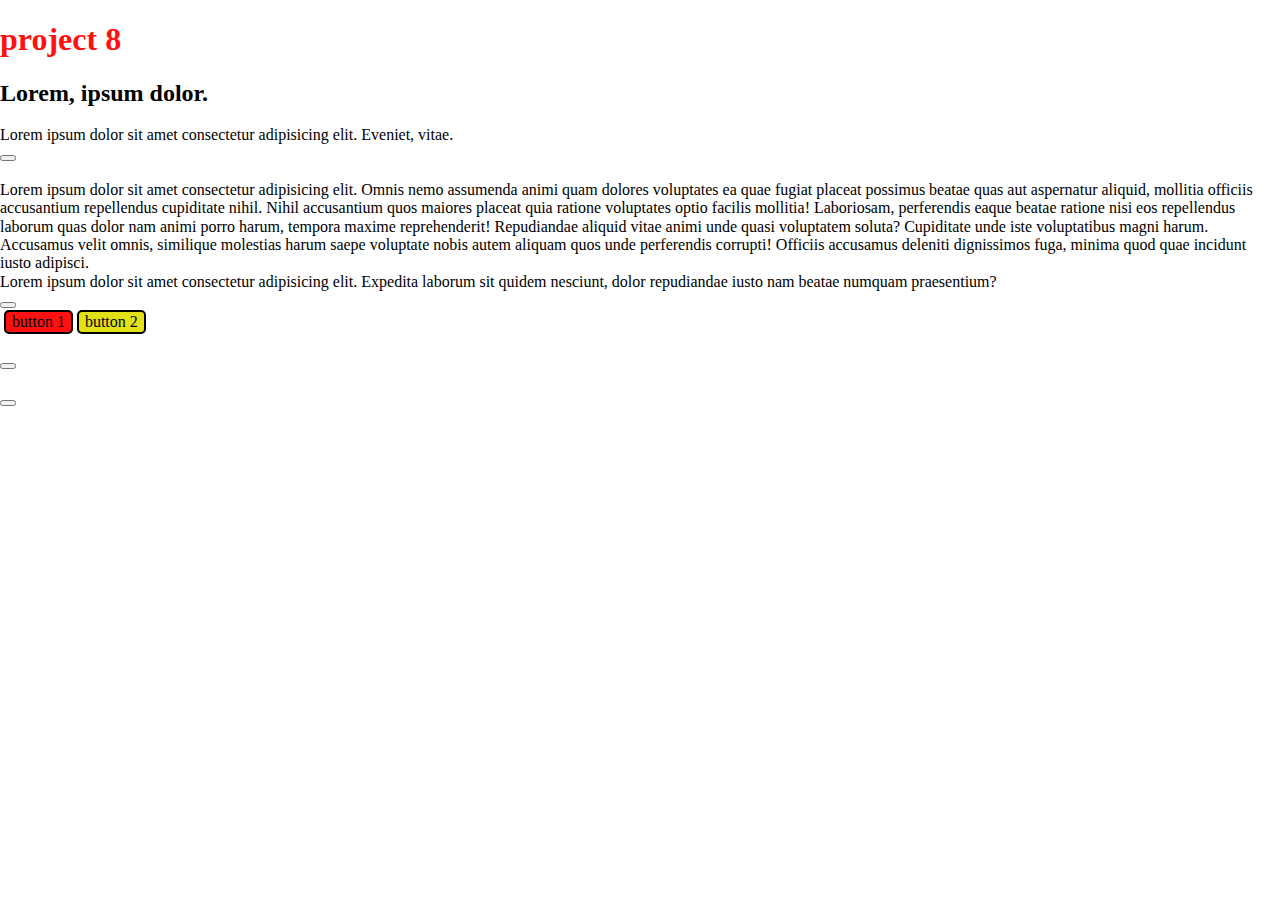
==== index.html @ d5f873a2 "css files organisation and BEM" ====
<!DOCTYPE html>
<html lang="en">
<head>
    <meta charset="UTF-8">
    <meta name="viewport" content="width=device-width, initial-scale=1.0">
    <title>project 8</title>
    <link rel="stylesheet" href="./assets/css/main.css">
</head>
<body>
    <h1>project 8</h1>

    <!-- BEM way Block Element and Modifier -->



    <section class="blog">
        <h2>Lorem, ipsum dolor.</h2>
        <img src="" alt="">
        <p>Lorem ipsum dolor sit amet consectetur adipisicing elit. Eveniet, vitae.</p>
        <button></button>
    </section>

    <section class="news">
        <h2 class="news__heading"></h2>
        <img src="" class="news__photo">
        <!-- <p class="news__content"></p> -->
         <div class="news__content">
            <p class="news__content__text news__content__text--important">
                Lorem ipsum dolor sit amet consectetur adipisicing elit. Omnis nemo assumenda animi quam dolores voluptates ea quae fugiat placeat possimus beatae quas aut aspernatur aliquid, mollitia officiis accusantium repellendus cupiditate nihil. Nihil accusantium quos maiores placeat quia ratione voluptates optio facilis mollitia! Laboriosam, perferendis eaque beatae ratione nisi eos repellendus laborum quas dolor nam animi porro harum, tempora maxime reprehenderit! Repudiandae aliquid vitae animi unde quasi voluptatem soluta? Cupiditate unde iste voluptatibus magni harum. Accusamus velit omnis, similique molestias harum saepe voluptate nobis autem aliquam quos unde perferendis corrupti! Officiis accusamus deleniti dignissimos fuga, minima quod quae incidunt iusto adipisci.
            </p>
            <p class="news__content__text news__content__text--bold">Lorem ipsum dolor sit amet consectetur adipisicing elit. Expedita laborum sit quidem nesciunt, dolor repudiandae iusto nam beatae numquam praesentium?</p>
         </div>
        <button class="news__button"></button>
    </section>


    <section class="blog">
        <h3 class="blog__heading"></h3>
        <img src="" class="blog__image">
        <button class="blog__btn blog__btn--danger">button 1</button>
        <button class="blog__btn blog__btn--warning">button 2</button>
    </section>


    <!-- old way -->
    <section class="news">
        <h2 class="subheading"></h2>
        <img src="" alt="" class="photo-1">
        <div class="text">
            <p class="text-1"></p>
            <p class="text-2"></p>
        </div>
        <button class="btn"></button>
    </section>

    <section class="blog">
        <h3 class="sub-heading"></h3>
        <img src="" alt="" class="photo-2">
        <p class="text-alt"></p>
        <button class="button"></button>
    </section>
</body>
</html>
---- assets/css/main.css ----
@import url("./normalize.css");
@import "./global.css";
@import url("./layout.css");
@import "./variables.css";
@import url("./typography.css");
@import "./components.css";
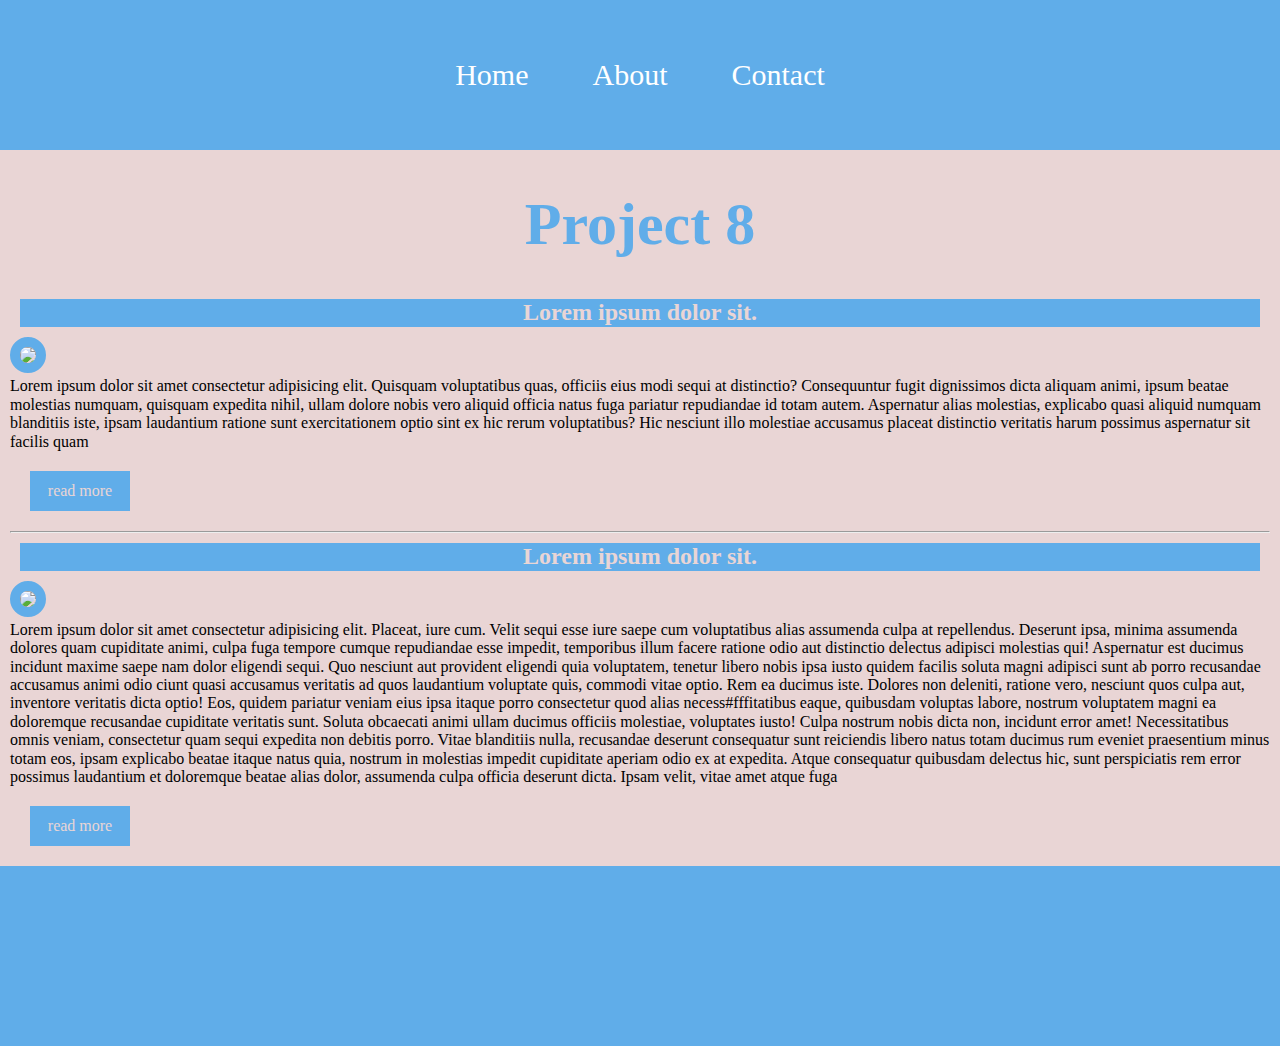
==== commit 3deb9793: "css variables" ====
--- a/index.html
+++ b/index.html
@@ -1,63 +1,73 @@
 <!DOCTYPE html>
 <html lang="en">
-<head>
-    <meta charset="UTF-8">
-    <meta name="viewport" content="width=device-width, initial-scale=1.0">
+  <head>
+    <meta charset="UTF-8" />
+    <meta name="viewport" content="width=device-width, initial-scale=1.0" />
     <title>project 8</title>
-    <link rel="stylesheet" href="./assets/css/main.css">
-</head>
-<body>
-    <h1>project 8</h1>
-
-    <!-- BEM way Block Element and Modifier -->
-
-
-
-    <section class="blog">
-        <h2>Lorem, ipsum dolor.</h2>
-        <img src="" alt="">
-        <p>Lorem ipsum dolor sit amet consectetur adipisicing elit. Eveniet, vitae.</p>
-        <button></button>
-    </section>
-
-    <section class="news">
-        <h2 class="news__heading"></h2>
-        <img src="" class="news__photo">
-        <!-- <p class="news__content"></p> -->
-         <div class="news__content">
-            <p class="news__content__text news__content__text--important">
-                Lorem ipsum dolor sit amet consectetur adipisicing elit. Omnis nemo assumenda animi quam dolores voluptates ea quae fugiat placeat possimus beatae quas aut aspernatur aliquid, mollitia officiis accusantium repellendus cupiditate nihil. Nihil accusantium quos maiores placeat quia ratione voluptates optio facilis mollitia! Laboriosam, perferendis eaque beatae ratione nisi eos repellendus laborum quas dolor nam animi porro harum, tempora maxime reprehenderit! Repudiandae aliquid vitae animi unde quasi voluptatem soluta? Cupiditate unde iste voluptatibus magni harum. Accusamus velit omnis, similique molestias harum saepe voluptate nobis autem aliquam quos unde perferendis corrupti! Officiis accusamus deleniti dignissimos fuga, minima quod quae incidunt iusto adipisci.
-            </p>
-            <p class="news__content__text news__content__text--bold">Lorem ipsum dolor sit amet consectetur adipisicing elit. Expedita laborum sit quidem nesciunt, dolor repudiandae iusto nam beatae numquam praesentium?</p>
-         </div>
-        <button class="news__button"></button>
-    </section>
-
-
-    <section class="blog">
-        <h3 class="blog__heading"></h3>
-        <img src="" class="blog__image">
-        <button class="blog__btn blog__btn--danger">button 1</button>
-        <button class="blog__btn blog__btn--warning">button 2</button>
-    </section>
-
-
-    <!-- old way -->
-    <section class="news">
-        <h2 class="subheading"></h2>
-        <img src="" alt="" class="photo-1">
-        <div class="text">
-            <p class="text-1"></p>
-            <p class="text-2"></p>
-        </div>
-        <button class="btn"></button>
-    </section>
-
-    <section class="blog">
-        <h3 class="sub-heading"></h3>
-        <img src="" alt="" class="photo-2">
-        <p class="text-alt"></p>
-        <button class="button"></button>
-    </section>
-</body>
-</html>+    <link rel="stylesheet" href="./assets/css/main.css" />
+  </head>
+  <body>
+    <header>
+      <nav>
+        <a href="">home</a>
+        <a href="">about</a>
+        <a href="">contact</a>
+      </nav>
+    </header>
+    <h1 class="heading">project 8</h1>
+    <main class="container">
+      <section class="content">
+        <h2>Lorem ipsum dolor sit.</h2>
+        <img src="https://picsum.photos/id/1050/400/100" >
+        <p>
+          Lorem ipsum dolor sit amet consectetur adipisicing elit. Quisquam
+          voluptatibus quas, officiis eius modi sequi at distinctio?
+          Consequuntur fugit dignissimos dicta aliquam animi, ipsum beatae
+          molestias numquam, quisquam expedita nihil, ullam dolore nobis vero
+          aliquid officia natus fuga pariatur repudiandae id totam autem.
+          Aspernatur alias molestias, explicabo quasi aliquid numquam blanditiis
+          iste, ipsam laudantium ratione sunt exercitationem optio sint ex hic
+          rerum voluptatibus? Hic nesciunt illo molestiae accusamus placeat
+          distinctio veritatis harum possimus aspernatur sit facilis quam
+      
+     
+     
+        </p>
+        <button>read more</button>
+        <hr>
+        <h2>Lorem ipsum dolor sit.</h2>
+        <img src="https://picsum.photos/id/1056/400/100" >
+        <p>
+          Lorem ipsum dolor sit amet consectetur adipisicing elit. Placeat,
+ 
+          iure cum. Velit sequi esse iure saepe cum voluptatibus alias assumenda
+          culpa at repellendus. Deserunt ipsa, minima assumenda dolores quam
+          cupiditate animi, culpa fuga tempore cumque repudiandae esse impedit,
+          temporibus illum facere ratione odio aut distinctio delectus adipisci
+          molestias qui! Aspernatur est ducimus incidunt maxime saepe nam dolor
+          eligendi sequi. Quo nesciunt aut provident eligendi quia voluptatem,
+          tenetur libero nobis ipsa iusto quidem facilis soluta magni adipisci
+          sunt ab porro recusandae accusamus animi odio ciunt quasi accusamus veritatis ad quos laudantium
+          voluptate quis, commodi vitae optio. Rem ea ducimus iste. Dolores non
+          deleniti, ratione vero, nesciunt quos culpa aut, inventore veritatis
+          dicta optio! Eos, quidem pariatur veniam eius ipsa itaque porro
+          consectetur quod alias necess#fffitatibus eaque, quibusdam voluptas
+          labore, nostrum voluptatem magni ea doloremque recusandae cupiditate
+          veritatis sunt. Soluta obcaecati animi ullam ducimus officiis
+          molestiae, voluptates iusto! Culpa nostrum nobis dicta non, incidunt
+          error amet! Necessitatibus omnis veniam, consectetur quam sequi
+          expedita non debitis porro. Vitae blanditiis nulla, recusandae
+          deserunt consequatur sunt reiciendis libero natus totam ducimus rum
+          eveniet praesentium minus totam eos, ipsam explicabo beatae itaque
+          natus quia, nostrum in molestias impedit cupiditate aperiam odio ex at
+          expedita. Atque consequatur quibusdam delectus hic, sunt perspiciatis
+          rem error possimus laudantium et doloremque beatae alias dolor,
+          assumenda culpa officia deserunt dicta. Ipsam velit, vitae amet atque
+          fuga
+        </p>
+        <button>read more</button>
+      </section>
+    </main>
+    <footer></footer>
+  </body>
+</html>
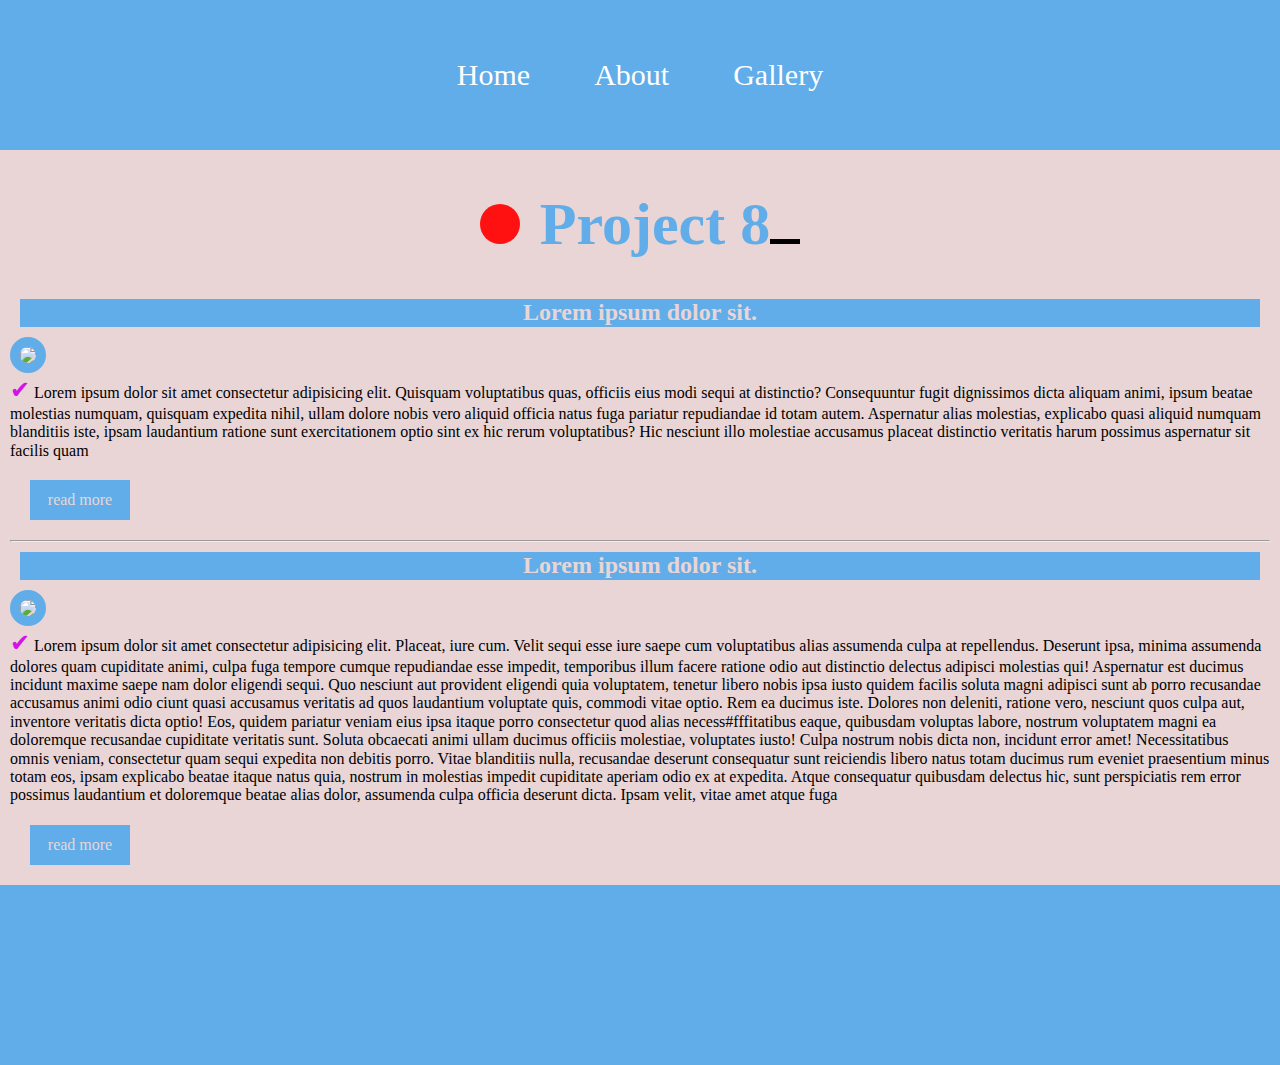
==== commit 57060464: "pseudo elements" ====
--- a/index.html
+++ b/index.html
@@ -9,16 +9,18 @@
   <body>
     <header>
       <nav>
-        <a href="">home</a>
-        <a href="">about</a>
-        <a href="">contact</a>
+        <a href="./index.html">home</a>
+        <a href="./about.html">about</a>
+        <a href="./gallery.html">gallery</a>
       </nav>
     </header>
+
     <h1 class="heading">project 8</h1>
+
     <main class="container">
       <section class="content">
         <h2>Lorem ipsum dolor sit.</h2>
-        <img src="https://picsum.photos/id/1050/400/100" >
+        <img src="https://picsum.photos/id/1050/400/100" />
         <p>
           Lorem ipsum dolor sit amet consectetur adipisicing elit. Quisquam
           voluptatibus quas, officiis eius modi sequi at distinctio?
@@ -29,44 +31,41 @@
           iste, ipsam laudantium ratione sunt exercitationem optio sint ex hic
           rerum voluptatibus? Hic nesciunt illo molestiae accusamus placeat
           distinctio veritatis harum possimus aspernatur sit facilis quam
-      
-     
-     
         </p>
         <button>read more</button>
-        <hr>
+        <hr />
         <h2>Lorem ipsum dolor sit.</h2>
-        <img src="https://picsum.photos/id/1056/400/100" >
+        <img src="https://picsum.photos/id/1056/400/100" />
         <p>
-          Lorem ipsum dolor sit amet consectetur adipisicing elit. Placeat,
- 
-          iure cum. Velit sequi esse iure saepe cum voluptatibus alias assumenda
+          Lorem ipsum dolor sit amet consectetur adipisicing elit. Placeat, iure
+          cum. Velit sequi esse iure saepe cum voluptatibus alias assumenda
           culpa at repellendus. Deserunt ipsa, minima assumenda dolores quam
           cupiditate animi, culpa fuga tempore cumque repudiandae esse impedit,
           temporibus illum facere ratione odio aut distinctio delectus adipisci
           molestias qui! Aspernatur est ducimus incidunt maxime saepe nam dolor
           eligendi sequi. Quo nesciunt aut provident eligendi quia voluptatem,
           tenetur libero nobis ipsa iusto quidem facilis soluta magni adipisci
-          sunt ab porro recusandae accusamus animi odio ciunt quasi accusamus veritatis ad quos laudantium
-          voluptate quis, commodi vitae optio. Rem ea ducimus iste. Dolores non
-          deleniti, ratione vero, nesciunt quos culpa aut, inventore veritatis
-          dicta optio! Eos, quidem pariatur veniam eius ipsa itaque porro
-          consectetur quod alias necess#fffitatibus eaque, quibusdam voluptas
-          labore, nostrum voluptatem magni ea doloremque recusandae cupiditate
-          veritatis sunt. Soluta obcaecati animi ullam ducimus officiis
-          molestiae, voluptates iusto! Culpa nostrum nobis dicta non, incidunt
-          error amet! Necessitatibus omnis veniam, consectetur quam sequi
-          expedita non debitis porro. Vitae blanditiis nulla, recusandae
-          deserunt consequatur sunt reiciendis libero natus totam ducimus rum
-          eveniet praesentium minus totam eos, ipsam explicabo beatae itaque
-          natus quia, nostrum in molestias impedit cupiditate aperiam odio ex at
-          expedita. Atque consequatur quibusdam delectus hic, sunt perspiciatis
-          rem error possimus laudantium et doloremque beatae alias dolor,
-          assumenda culpa officia deserunt dicta. Ipsam velit, vitae amet atque
-          fuga
+          sunt ab porro recusandae accusamus animi odio ciunt quasi accusamus
+          veritatis ad quos laudantium voluptate quis, commodi vitae optio. Rem
+          ea ducimus iste. Dolores non deleniti, ratione vero, nesciunt quos
+          culpa aut, inventore veritatis dicta optio! Eos, quidem pariatur
+          veniam eius ipsa itaque porro consectetur quod alias
+          necess#fffitatibus eaque, quibusdam voluptas labore, nostrum
+          voluptatem magni ea doloremque recusandae cupiditate veritatis sunt.
+          Soluta obcaecati animi ullam ducimus officiis molestiae, voluptates
+          iusto! Culpa nostrum nobis dicta non, incidunt error amet!
+          Necessitatibus omnis veniam, consectetur quam sequi expedita non
+          debitis porro. Vitae blanditiis nulla, recusandae deserunt consequatur
+          sunt reiciendis libero natus totam ducimus rum eveniet praesentium
+          minus totam eos, ipsam explicabo beatae itaque natus quia, nostrum in
+          molestias impedit cupiditate aperiam odio ex at expedita. Atque
+          consequatur quibusdam delectus hic, sunt perspiciatis rem error
+          possimus laudantium et doloremque beatae alias dolor, assumenda culpa
+          officia deserunt dicta. Ipsam velit, vitae amet atque fuga
         </p>
         <button>read more</button>
       </section>
+      <div class="button"></div>
     </main>
     <footer></footer>
   </body>
--- a/assets/css/main.css
+++ b/assets/css/main.css
@@ -3,4 +3,5 @@
 @import url("./layout.css");
 @import "./variables.css";
 @import url("./typography.css");
-@import "./components.css";+@import "./components.css";
+@import "./form.css";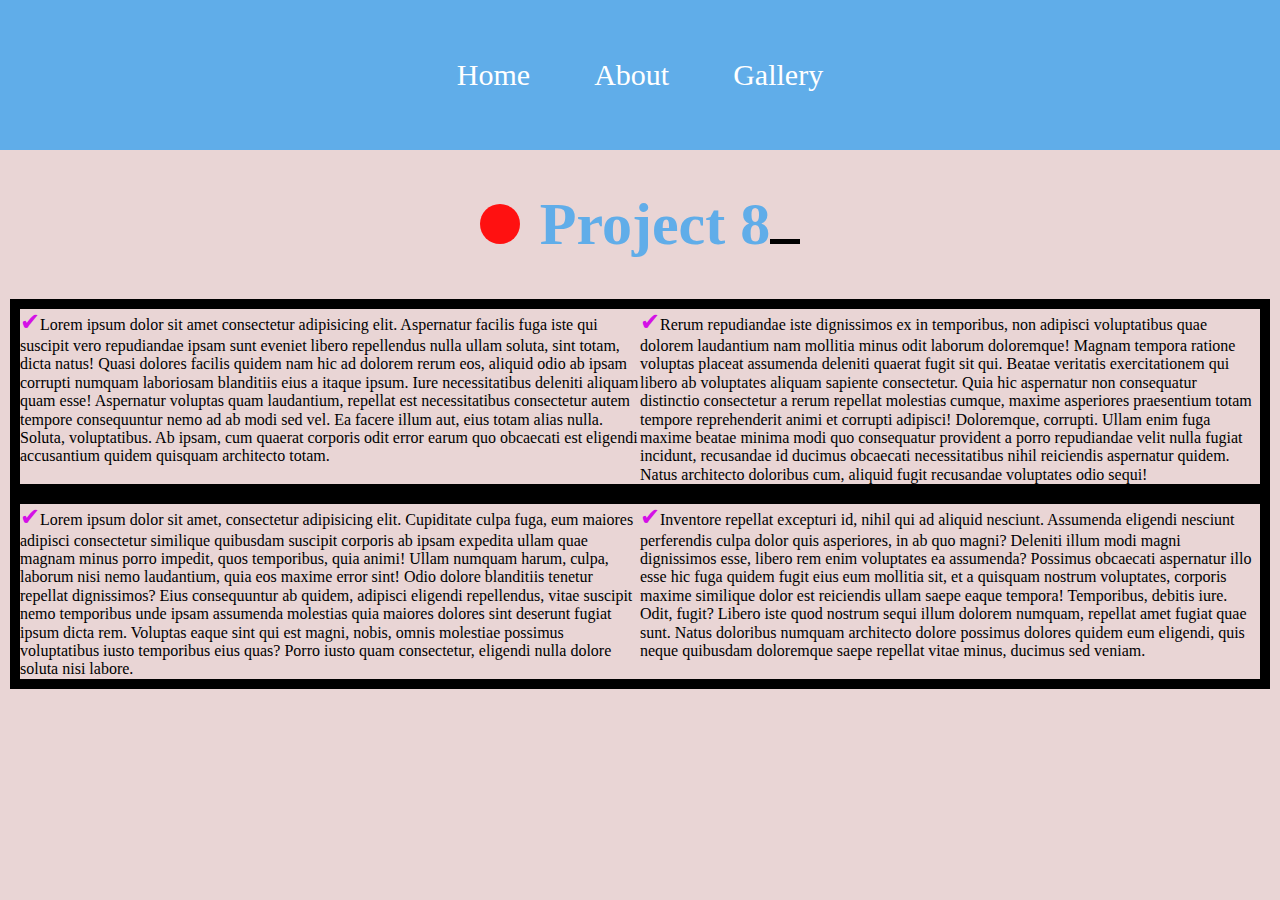
==== commit 0a59c4ce: "using pseudo element after to fix float problem" ====
--- a/index.html
+++ b/index.html
@@ -17,56 +17,21 @@
 
     <h1 class="heading">project 8</h1>
 
-    <main class="container">
-      <section class="content">
-        <h2>Lorem ipsum dolor sit.</h2>
-        <img src="https://picsum.photos/id/1050/400/100" />
-        <p>
-          Lorem ipsum dolor sit amet consectetur adipisicing elit. Quisquam
-          voluptatibus quas, officiis eius modi sequi at distinctio?
-          Consequuntur fugit dignissimos dicta aliquam animi, ipsum beatae
-          molestias numquam, quisquam expedita nihil, ullam dolore nobis vero
-          aliquid officia natus fuga pariatur repudiandae id totam autem.
-          Aspernatur alias molestias, explicabo quasi aliquid numquam blanditiis
-          iste, ipsam laudantium ratione sunt exercitationem optio sint ex hic
-          rerum voluptatibus? Hic nesciunt illo molestiae accusamus placeat
-          distinctio veritatis harum possimus aspernatur sit facilis quam
-        </p>
-        <button>read more</button>
-        <hr />
-        <h2>Lorem ipsum dolor sit.</h2>
-        <img src="https://picsum.photos/id/1056/400/100" />
-        <p>
-          Lorem ipsum dolor sit amet consectetur adipisicing elit. Placeat, iure
-          cum. Velit sequi esse iure saepe cum voluptatibus alias assumenda
-          culpa at repellendus. Deserunt ipsa, minima assumenda dolores quam
-          cupiditate animi, culpa fuga tempore cumque repudiandae esse impedit,
-          temporibus illum facere ratione odio aut distinctio delectus adipisci
-          molestias qui! Aspernatur est ducimus incidunt maxime saepe nam dolor
-          eligendi sequi. Quo nesciunt aut provident eligendi quia voluptatem,
-          tenetur libero nobis ipsa iusto quidem facilis soluta magni adipisci
-          sunt ab porro recusandae accusamus animi odio ciunt quasi accusamus
-          veritatis ad quos laudantium voluptate quis, commodi vitae optio. Rem
-          ea ducimus iste. Dolores non deleniti, ratione vero, nesciunt quos
-          culpa aut, inventore veritatis dicta optio! Eos, quidem pariatur
-          veniam eius ipsa itaque porro consectetur quod alias
-          necess#fffitatibus eaque, quibusdam voluptas labore, nostrum
-          voluptatem magni ea doloremque recusandae cupiditate veritatis sunt.
-          Soluta obcaecati animi ullam ducimus officiis molestiae, voluptates
-          iusto! Culpa nostrum nobis dicta non, incidunt error amet!
-          Necessitatibus omnis veniam, consectetur quam sequi expedita non
-          debitis porro. Vitae blanditiis nulla, recusandae deserunt consequatur
-          sunt reiciendis libero natus totam ducimus rum eveniet praesentium
-          minus totam eos, ipsam explicabo beatae itaque natus quia, nostrum in
-          molestias impedit cupiditate aperiam odio ex at expedita. Atque
-          consequatur quibusdam delectus hic, sunt perspiciatis rem error
-          possimus laudantium et doloremque beatae alias dolor, assumenda culpa
-          officia deserunt dicta. Ipsam velit, vitae amet atque fuga
-        </p>
-        <button>read more</button>
+    <div class="main container">
+      <section class="row">
+        <p>Lorem ipsum dolor sit amet consectetur adipisicing elit. Aspernatur facilis fuga iste qui suscipit vero repudiandae ipsam sunt eveniet libero repellendus nulla ullam soluta, sint totam, dicta natus! Quasi dolores facilis quidem nam hic ad dolorem rerum eos, aliquid odio ab ipsam corrupti numquam laboriosam blanditiis eius a itaque ipsum. Iure necessitatibus deleniti aliquam quam esse! Aspernatur voluptas quam laudantium, repellat est necessitatibus consectetur autem tempore consequuntur nemo ad ab modi sed vel. Ea facere illum aut, eius totam alias nulla. Soluta, voluptatibus. Ab ipsam, cum quaerat corporis odit error earum quo obcaecati est eligendi accusantium quidem quisquam architecto totam.</p>
+        <p>Rerum repudiandae iste dignissimos ex in temporibus, non adipisci voluptatibus quae dolorem laudantium nam mollitia minus odit laborum doloremque! Magnam tempora ratione voluptas placeat assumenda deleniti quaerat fugit sit qui. Beatae veritatis exercitationem qui libero ab voluptates aliquam sapiente consectetur. Quia hic aspernatur non consequatur distinctio consectetur a rerum repellat molestias cumque, maxime asperiores praesentium totam tempore reprehenderit animi et corrupti adipisci! Doloremque, corrupti. Ullam enim fuga maxime beatae minima modi quo consequatur provident a porro repudiandae velit nulla fugiat incidunt, recusandae id ducimus obcaecati necessitatibus nihil reiciendis aspernatur quidem. Natus architecto doloribus cum, aliquid fugit recusandae voluptates odio sequi!</p>
+        <!-- <div class="clearfix"></div> -->
       </section>
-      <div class="button"></div>
-    </main>
-    <footer></footer>
+
+      <div class="row">
+        <p>Lorem ipsum dolor sit amet, consectetur adipisicing elit. Cupiditate culpa fuga, eum maiores adipisci consectetur similique quibusdam suscipit corporis ab ipsam expedita ullam quae magnam minus porro impedit, quos temporibus, quia animi! Ullam numquam harum, culpa, laborum nisi nemo laudantium, quia eos maxime error sint! Odio dolore blanditiis tenetur repellat dignissimos? Eius consequuntur ab quidem, adipisci eligendi repellendus, vitae suscipit nemo temporibus unde ipsam assumenda molestias quia maiores dolores sint deserunt fugiat ipsum dicta rem. Voluptas eaque sint qui est magni, nobis, omnis molestiae possimus voluptatibus iusto temporibus eius quas? Porro iusto quam consectetur, eligendi nulla dolore soluta nisi labore.</p>
+        <p>Inventore repellat excepturi id, nihil qui ad aliquid nesciunt. Assumenda eligendi nesciunt perferendis culpa dolor quis asperiores, in ab quo magni? Deleniti illum modi magni dignissimos esse, libero rem enim voluptates ea assumenda? Possimus obcaecati aspernatur illo esse hic fuga quidem fugit eius eum mollitia sit, et a quisquam nostrum voluptates, corporis maxime similique dolor est reiciendis ullam saepe eaque tempora! Temporibus, debitis iure. Odit, fugit? Libero iste quod nostrum sequi illum dolorem numquam, repellat amet fugiat quae sunt. Natus doloribus numquam architecto dolore possimus dolores quidem eum eligendi, quis neque quibusdam doloremque saepe repellat vitae minus, ducimus sed veniam.</p>
+        <!-- <div class="clearfix"></div> -->
+      </div>
+
+      
+
+    </div>
   </body>
 </html>
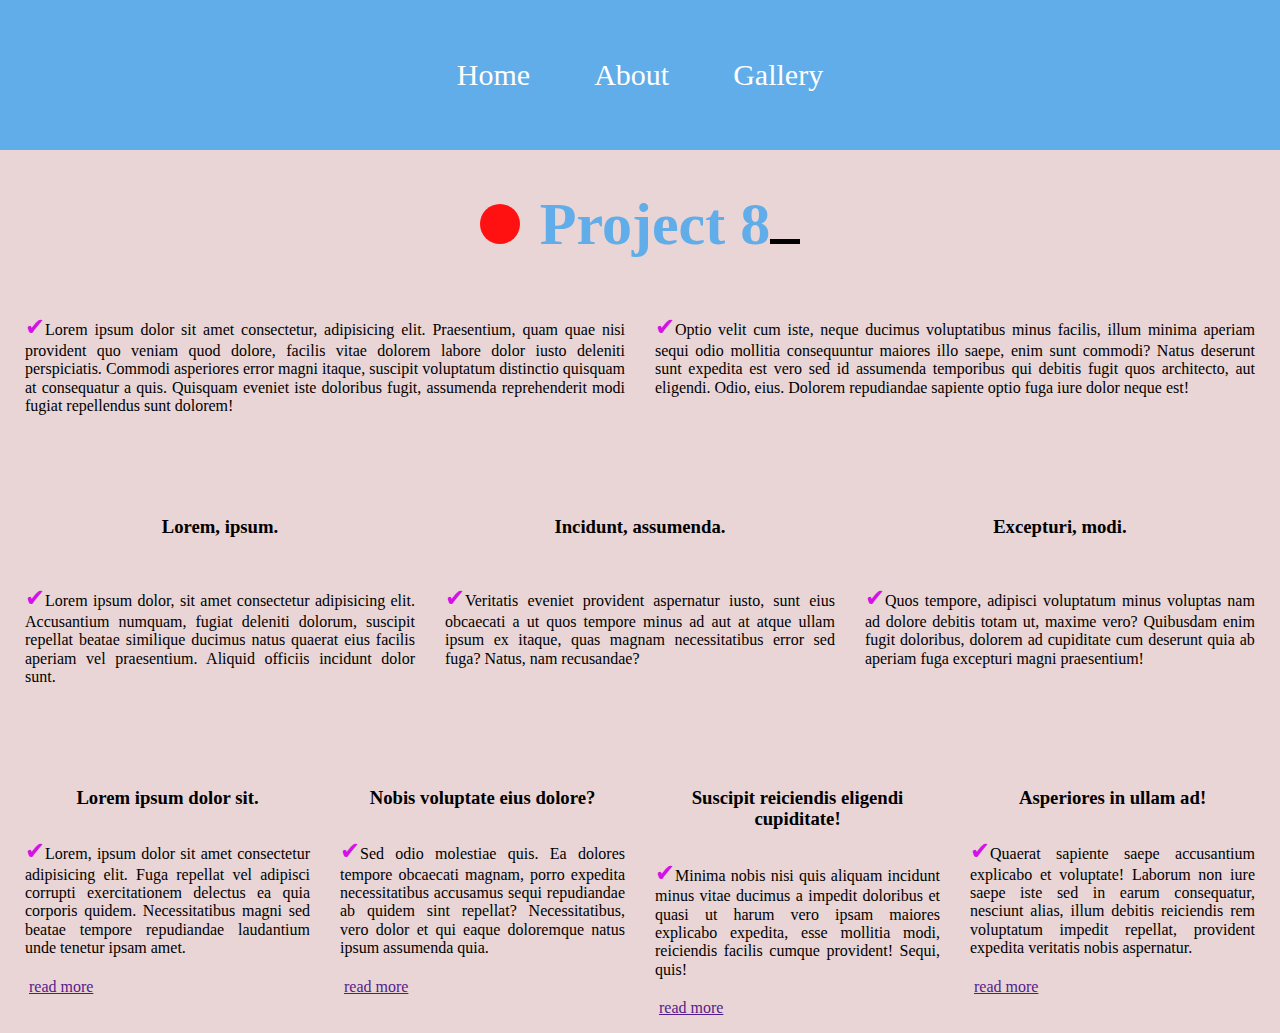
==== commit 22d57ef5: "using our own css layout frameowkr" ====
--- a/index.html
+++ b/index.html
@@ -17,21 +17,62 @@
 
     <h1 class="heading">project 8</h1>
 
-    <div class="main container">
+    <main class="container">
+      <div class="row">
+        <div class="col col-6">
+          <p>Lorem ipsum dolor sit amet consectetur, adipisicing elit. Praesentium, quam quae nisi provident quo veniam quod dolore, facilis vitae dolorem labore dolor iusto deleniti perspiciatis. Commodi asperiores error magni itaque, suscipit voluptatum distinctio quisquam at consequatur a quis. Quisquam eveniet iste doloribus fugit, assumenda reprehenderit modi fugiat repellendus sunt dolorem!</p>
+        </div>
+        <div class="col col-6">
+          <p>Optio velit cum iste, neque ducimus voluptatibus minus facilis, illum minima aperiam sequi odio mollitia consequuntur maiores illo saepe, enim sunt commodi? Natus deserunt sunt expedita est vero sed id assumenda temporibus qui debitis fugit quos architecto, aut eligendi. Odio, eius. Dolorem repudiandae sapiente optio fuga iure dolor neque est!</p>
+        </div>
+      </div>
+
       <section class="row">
-        <p>Lorem ipsum dolor sit amet consectetur adipisicing elit. Aspernatur facilis fuga iste qui suscipit vero repudiandae ipsam sunt eveniet libero repellendus nulla ullam soluta, sint totam, dicta natus! Quasi dolores facilis quidem nam hic ad dolorem rerum eos, aliquid odio ab ipsam corrupti numquam laboriosam blanditiis eius a itaque ipsum. Iure necessitatibus deleniti aliquam quam esse! Aspernatur voluptas quam laudantium, repellat est necessitatibus consectetur autem tempore consequuntur nemo ad ab modi sed vel. Ea facere illum aut, eius totam alias nulla. Soluta, voluptatibus. Ab ipsam, cum quaerat corporis odit error earum quo obcaecati est eligendi accusantium quidem quisquam architecto totam.</p>
-        <p>Rerum repudiandae iste dignissimos ex in temporibus, non adipisci voluptatibus quae dolorem laudantium nam mollitia minus odit laborum doloremque! Magnam tempora ratione voluptas placeat assumenda deleniti quaerat fugit sit qui. Beatae veritatis exercitationem qui libero ab voluptates aliquam sapiente consectetur. Quia hic aspernatur non consequatur distinctio consectetur a rerum repellat molestias cumque, maxime asperiores praesentium totam tempore reprehenderit animi et corrupti adipisci! Doloremque, corrupti. Ullam enim fuga maxime beatae minima modi quo consequatur provident a porro repudiandae velit nulla fugiat incidunt, recusandae id ducimus obcaecati necessitatibus nihil reiciendis aspernatur quidem. Natus architecto doloribus cum, aliquid fugit recusandae voluptates odio sequi!</p>
-        <!-- <div class="clearfix"></div> -->
+        <!-- .col.col-4*3>(h3>lorem2)+img[src="https://picsum.photos/id/104$/800/200"]+p>lorem -->
+        <div class="col col-4">
+          <h3>Lorem, ipsum.</h3>
+          <img src="https://picsum.photos/id/1041/800/400" alt="">
+          <p>Lorem ipsum dolor, sit amet consectetur adipisicing elit. Accusantium numquam, fugiat deleniti dolorum, suscipit repellat beatae similique ducimus natus quaerat eius facilis aperiam vel praesentium. Aliquid officiis incidunt dolor sunt.</p>
+        </div>
+        <div class="col col-4">
+          <h3>Incidunt, assumenda.</h3>
+          <img src="https://picsum.photos/id/1042/800/400" alt="">
+          <p>Veritatis eveniet provident aspernatur iusto, sunt eius obcaecati a ut quos tempore minus ad aut at atque ullam ipsum ex itaque, quas magnam necessitatibus error sed fuga? Natus, nam recusandae?</p>
+        </div>
+        <div class="col col-4">
+          <h3>Excepturi, modi.</h3>
+          <img src="https://picsum.photos/id/1043/800/400" alt="">
+          <p>Quos tempore, adipisci voluptatum minus voluptas nam ad dolore debitis totam ut, maxime vero? Quibusdam enim fugit doloribus, dolorem ad cupiditate cum deserunt quia ab aperiam fuga excepturi magni praesentium!</p>
+        </div>
       </section>
 
-      <div class="row">
-        <p>Lorem ipsum dolor sit amet, consectetur adipisicing elit. Cupiditate culpa fuga, eum maiores adipisci consectetur similique quibusdam suscipit corporis ab ipsam expedita ullam quae magnam minus porro impedit, quos temporibus, quia animi! Ullam numquam harum, culpa, laborum nisi nemo laudantium, quia eos maxime error sint! Odio dolore blanditiis tenetur repellat dignissimos? Eius consequuntur ab quidem, adipisci eligendi repellendus, vitae suscipit nemo temporibus unde ipsam assumenda molestias quia maiores dolores sint deserunt fugiat ipsum dicta rem. Voluptas eaque sint qui est magni, nobis, omnis molestiae possimus voluptatibus iusto temporibus eius quas? Porro iusto quam consectetur, eligendi nulla dolore soluta nisi labore.</p>
-        <p>Inventore repellat excepturi id, nihil qui ad aliquid nesciunt. Assumenda eligendi nesciunt perferendis culpa dolor quis asperiores, in ab quo magni? Deleniti illum modi magni dignissimos esse, libero rem enim voluptates ea assumenda? Possimus obcaecati aspernatur illo esse hic fuga quidem fugit eius eum mollitia sit, et a quisquam nostrum voluptates, corporis maxime similique dolor est reiciendis ullam saepe eaque tempora! Temporibus, debitis iure. Odit, fugit? Libero iste quod nostrum sequi illum dolorem numquam, repellat amet fugiat quae sunt. Natus doloribus numquam architecto dolore possimus dolores quidem eum eligendi, quis neque quibusdam doloremque saepe repellat vitae minus, ducimus sed veniam.</p>
-        <!-- <div class="clearfix"></div> -->
-      </div>
-
-      
-
-    </div>
+      <!-- section.row>.col.col-3*4>(h3>lorem4)+(p>lorem)+(img[src="https://picsum.photos/id/105$/800/400"])+a{read more} -->
+      <section class="row">
+        <div class="col col-3">
+          <h3>Lorem ipsum dolor sit.</h3>
+          <p>Lorem, ipsum dolor sit amet consectetur adipisicing elit. Fuga repellat vel adipisci corrupti exercitationem delectus ea quia corporis quidem. Necessitatibus magni sed beatae tempore repudiandae laudantium unde tenetur ipsam amet.</p>
+          <img src="https://picsum.photos/id/1051/800/400" alt="">
+          <a href="">read more</a>
+        </div>
+        <div class="col col-3">
+          <h3>Nobis voluptate eius dolore?</h3>
+          <p>Sed odio molestiae quis. Ea dolores tempore obcaecati magnam, porro expedita necessitatibus accusamus sequi repudiandae ab quidem sint repellat? Necessitatibus, vero dolor et qui eaque doloremque natus ipsum assumenda quia.</p>
+          <img src="https://picsum.photos/id/1052/800/400" alt="">
+          <a href="">read more</a>
+        </div>
+        <div class="col col-3">
+          <h3>Suscipit reiciendis eligendi cupiditate!</h3>
+          <p>Minima nobis nisi quis aliquam incidunt minus vitae ducimus a impedit doloribus et quasi ut harum vero ipsam maiores explicabo expedita, esse mollitia modi, reiciendis facilis cumque provident! Sequi, quis!</p>
+          <img src="https://picsum.photos/id/1053/800/400" alt="">
+          <a href="">read more</a>
+        </div>
+        <div class="col col-3">
+          <h3>Asperiores in ullam ad!</h3>
+          <p>Quaerat sapiente saepe accusantium explicabo et voluptate! Laborum non iure saepe iste sed in earum consequatur, nesciunt alias, illum debitis reiciendis rem voluptatum impedit repellat, provident expedita veritatis nobis aspernatur.</p>
+          <img src="https://picsum.photos/id/1054/800/400" alt="">
+          <a href="">read more</a>
+        </div>
+      </section>
+    </main>
   </body>
 </html>
